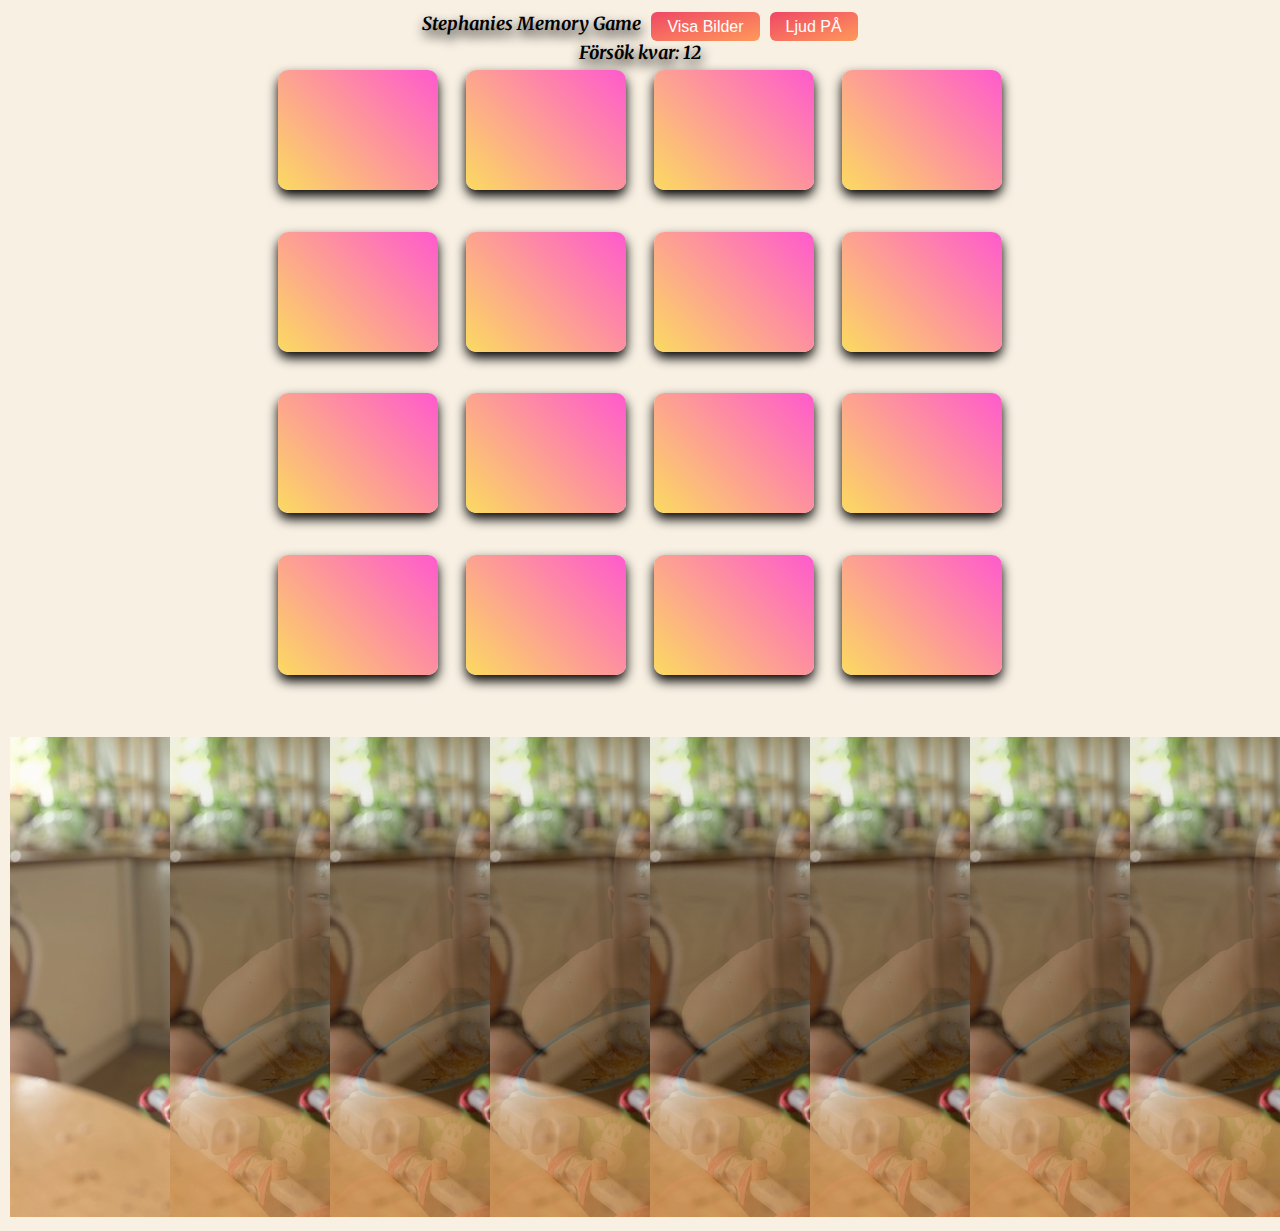
==== index.html @ 98d8b5e9 "created function toggleSound to update inner.text when clicked" ====
<!DOCTYPE html>
<html lang="en">
<head>
    <meta charset="UTF-8">
    <meta http-equiv="X-UA-Compatible" content="IE=edge">
    <meta name="viewport" content="width=device-width, initial-scale=1.0">
    <title>Stephanie memory</title>
    <link rel="stylesheet" href="styles.css">
    <link rel="preconnect" href="https://fonts.googleapis.com"> 
<link rel="preconnect" href="https://fonts.gstatic.com" crossorigin> 
<link href="https://fonts.googleapis.com/css2?family=Merriweather:wght@300&display=swap" rel="stylesheet">

</head>
<body>
    <header>
        <h1>Stephanies Memory Game</h1> 
        <button id="toggleBtn">Visa Bilder</button>
        <button id="toggleSound">Ljud PÅ</button>
    </header>

    <h2>Försök kvar: <span class="playerLivesCount"></span></h2>
    <section class="memory"></section>
    <div class="row">
        <div class="column">
            <img src="images/IMG_8569.jpeg" alt="" onclick="myFunction(this);">
        </div>
        <div class="column">
            <img src="images/IMG_8569.jpeg" alt="" onclick="myFunction(this);">
        </div>
        <div class="column">
            <img src="images/IMG_8569.jpeg" alt="" onclick="myFunction(this);">
        </div>
        <div class="column">
            <img src="images/IMG_8569.jpeg" alt="" onclick="myFunction(this);">
        </div>
        <div class="column">
            <img src="images/IMG_8569.jpeg" alt="" onclick="myFunction(this);">
        </div>
        <div class="column">
            <img src="images/IMG_8569.jpeg" alt="" onclick="myFunction(this);">
        </div>
        <div class="column">
            <img src="images/IMG_8569.jpeg" alt="" onclick="myFunction(this);">
        </div>
        <div class="column">
            <img src="images/IMG_8569.jpeg" alt="" onclick="myFunction(this);">
        </div>
    </div>

    <div class="container">
        <span onclick="this.parentElement.style.display='none'" class="closebtn">&times;</span>
        <img id="expandedImg" style="width: 100%;">

        <div id="imgtext"></div>
    </div>

    <script src="app.js" defer></script>
</body>
</html>
---- styles.css ----
* {
    margin: 0;
    padding: 0;
    box-sizing: border-box;
}
h1, h2 {
    font-style: italic;
    font-family: 'Merriweather', serif;
    padding-bottom: 10px;
    text-shadow: 1px 6px 12px black;
}

body {
    display: flex;
    justify-content: center;
    align-items: center;
    flex-direction: column;
    background-color: #F8F0E3
}
header {
    display: flex;
    flex: 1;
    justify-content: space-between;
    gap: 10px;
    margin-top: 12px;
}

img {
    margin-top: 12px;
}

@media (min-width: 320px) {
    h1, h2 {
        font-size: 18px;
        padding-bottom: 6px;
    }
    section {
        display: grid;
        grid-template-columns: repeat(4, 4rem);
        grid-template-rows: repeat(4, 4rem);
        grid-gap: 0.1rem 1.75rem;
        perspective: 800px;
    }
}
@media (min-width: 600px) {
    h1, h2 {
        font-size: 18px;
        padding-bottom: 6px;
    }
    section {
        display: grid;
        grid-template-columns: repeat(4, 4.7rem);
        grid-template-rows: repeat(4, 4.7rem);
        grid-gap: 0.1rem 1.75rem;
        perspective: 800px;
    }
}
@media (min-width: 700px) {
    h1 {
        font-size: 18px;
        padding-bottom: 6px;
    }
    section {
        display: grid;
        grid-template-columns: repeat(4, 5rem);
        grid-template-rows: repeat(4, 5rem);
        grid-gap: 0.1rem 1.75rem;
        perspective: 800px;
    }
}  
@media (min-width: 924px) {
    h1, h2 {
        font-size: 18px;
        padding-bottom: 6px;
    }
    section {
        display: grid;
        grid-template-columns: repeat(4, 10rem);
        grid-template-rows: repeat(4, 10rem);
        grid-gap: 0.1rem 1.75rem;
        perspective: 800px;
    }
}  



.card {
    position: relative;
    transform-style: preserve-3d;
    transition: all 2s cubic-bezier(0.175, 0.885, 0.32, 1.275);
    
}
.face,
.back {
    width: 100%;
    height: 75%;
    position: absolute;
    border-radius: 10px;
    pointer-events: none;
    box-shadow: rgba(0,0,0,2) 0px 6px 12px;
}

.back
{
    background-color: -webkit-linear-gradient(#FBDA61);
    background-image: linear-gradient(45deg, #FBDA61 0%, #FF5ACD 100%);
}

button {
    padding: 2px 6px;
    border: none;
    border-radius: 6px;
    background: linear-gradient(to bottom right, #EF4765, #FF9A5A);
    font-size: 16px;
    font-weight: 500;
    color: white;
    line-height: 1;
    padding: 0 1rem;
    text-align: center;
    text-decoration: none;
    cursor: pointer;
}

.toggleCard {
    transform: rotateY(180deg);
}
.face {
    transform: rotateY(-180deg);
}

.face, .back {
    /* Hack to stop flickering
    -webkit-perspective: 0; */
    -webkit-backface-visibility: hidden;
    /* -webkit-transform: translate3d(0,0,0); */
    visibility:visible;
    backface-visibility: hidden;
}

/* Style for gallery */
.column {
    float: left;
    width: 12.5%;
    padding: 10px;
}
.column img {
    opacity: 0.8;
    cursor: pointer;
}
.column img:hover {
    opacity: 1;
}
.row::after {
    content: '';
    display: table;
    clear: both;
}

.container {
    position: absolute;
    display: none;
}

#imgtext {
    position: absolute;
    bottom: 15px;
    left: 15px;
    color: white;
    font-size: 20px;
}

.closebtn {
    position: absolute;
    top: 10px;
    right: 15px;
    color: white;
    font-size: 35px;
    cursor: pointer;
}
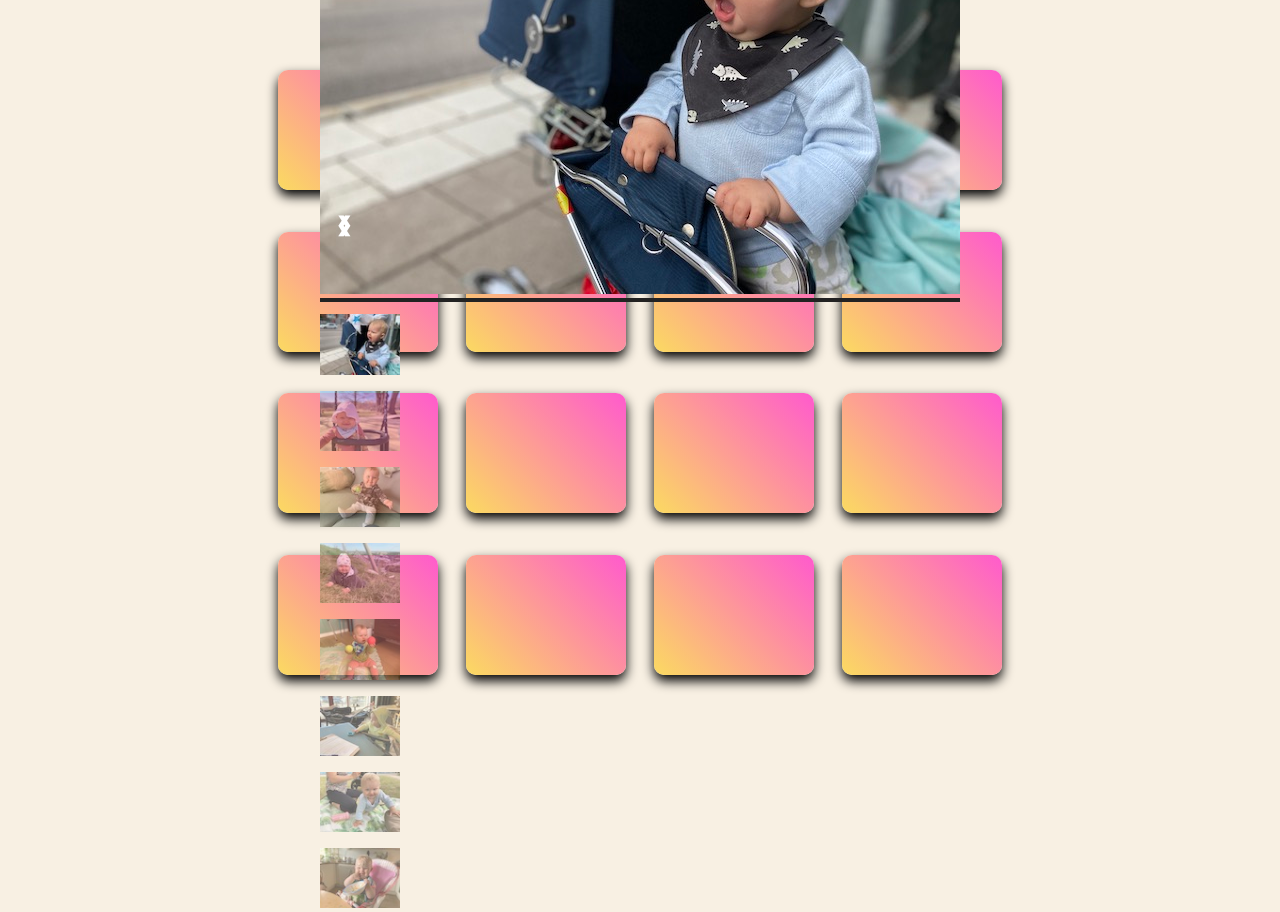
==== commit 4fb4f98f: "gallery slider working, but image is above screen and thumbnails not in row." ====
--- a/index.html
+++ b/index.html
@@ -20,38 +20,102 @@
 
     <h2>Försök kvar: <span class="playerLivesCount"></span></h2>
     <section class="memory"></section>
-    <div class="row">
-        <div class="column">
-            <img src="images/IMG_8569.jpeg" alt="" onclick="myFunction(this);">
+    <div class="container">
+        <div class="mySlides">
+            <div class="numbertext">1 / 8</div>
+            <img src="images/IMG_8070.jpeg" style="width: 100%" alt="">
         </div>
-        <div class="column">
-            <img src="images/IMG_8569.jpeg" alt="" onclick="myFunction(this);">
+
+        <div class="mySlides">
+            <div class="numbertext">2 / 8</div>
+            <img src="images/IMG_4070.jpeg" style="width: 100%" alt="">
         </div>
-        <div class="column">
-            <img src="images/IMG_8569.jpeg" alt="" onclick="myFunction(this);">
+
+        <div class="mySlides">
+            <div class="numbertext">3 / 8</div>
+            <img src="images/IMG_5836.jpeg" style="width: 100%" alt="">
         </div>
-        <div class="column">
-            <img src="images/IMG_8569.jpeg" alt="" onclick="myFunction(this);">
+
+        <div class="mySlides">
+            <div class="numbertext">4 / 8</div>
+            <img src="images/IMG_6141.jpeg" style="width: 100%" alt="">
         </div>
-        <div class="column">
-            <img src="images/IMG_8569.jpeg" alt="" onclick="myFunction(this);">
+
+        <div class="mySlides">
+            <div class="numbertext">5 / 8</div>
+            <img src="images/IMG_2392.jpeg" style="width: 100%" alt="">
         </div>
-        <div class="column">
-            <img src="images/IMG_8569.jpeg" alt="" onclick="myFunction(this);">
+
+        <div class="mySlides">
+            <div class="numbertext">6 / 8</div>
+            <img src="images/IMG_8352.jpeg" style="width: 100%" alt="">
         </div>
-        <div class="column">
-            <img src="images/IMG_8569.jpeg" alt="" onclick="myFunction(this);">
+
+        <div class="mySlides">
+            <div class="numbertext">7 / 8</div>
+            <img src="images/IMG_8569.jpeg" style="width: 100%" alt="">
         </div>
-        <div class="column">
-            <img src="images/IMG_8569.jpeg" alt="" onclick="myFunction(this);">
+
+        <div class="mySlides">
+            <div class="numbertext">8 / 8</div>
+            <img src="images/IMG_2392.jpeg" style="width: 100%" alt="">
         </div>
-    </div>
 
-    <div class="container">
-        <span onclick="this.parentElement.style.display='none'" class="closebtn">&times;</span>
-        <img id="expandedImg" style="width: 100%;">
+        <a class="prev" onclick="plusSlides(-1)">&#10094</a>
+        <a class="prev" onclick="plusSlides(1)">&#10095</a>
 
-        <div id="imgtext"></div>
+        <div class="caption-container">
+            <p id="caption"></p>
+        </div>
+
+        <div class="row">
+            <div class="column">
+                <img class="demo cursor" src="images/IMG_8070_small.jpeg" style="width: 100%" onclick="currentSlide(1)" alt="">
+            </div>
+        </div>
+
+        <div class="row">
+            <div class="column">
+                <img class="demo cursor" src="images/IMG_4070_small.jpeg" style="width: 100%" onclick="currentSlide(2)" alt="">
+            </div>
+        </div>
+
+        <div class="row">
+            <div class="column">
+                <img class="demo cursor" src="images/IMG_5836_small.jpeg" style="width: 100%" onclick="currentSlide(3)" alt="">
+            </div>
+        </div>
+
+        <div class="row">
+            <div class="column">
+                <img class="demo cursor" src="images/IMG_5855_small.jpeg" style="width: 100%" onclick="currentSlide(4)" alt="">
+            </div>
+        </div>
+
+        <div class="row">
+            <div class="column">
+                <img class="demo cursor" src="images/IMG_6141_small.jpeg" style="width: 100%" onclick="currentSlide(5)" alt="">
+            </div>
+        </div>
+
+        <div class="row">
+            <div class="column">
+                <img class="demo cursor" src="images/IMG_2392_small.jpeg" style="width: 100%" onclick="currentSlide(6)" alt="">
+            </div>
+        </div>
+
+        <div class="row">
+            <div class="column">
+                <img class="demo cursor" src="images/IMG_8352_small.jpeg" style="width: 100%" onclick="currentSlide(7)" alt="">
+            </div>
+        </div>
+
+        <div class="row">
+            <div class="column">
+                <img class="demo cursor" src="images/IMG_8569_small.jpeg" style="width: 100%" onclick="currentSlide(8)" alt="">
+            </div>
+        </div>
+
     </div>
 
     <script src="app.js" defer></script>
--- a/styles.css
+++ b/styles.css
@@ -138,42 +138,73 @@
 }
 
 /* Style for gallery */
+.container {
+    position: absolute;
+}
+
+.mySlides {
+    display: none;
+}
+.cursor {
+    cursor: pointer;
+}
+
+.prev, 
+.next {
+    cursor: pointer;
+    position: absolute;
+    top: 40%;
+    width: auto;
+    padding: 16px;
+    margin-top: -50px;
+    color: white;
+    font-weight: bold;
+    font-size: 20px;
+    border-radius: 0 3px 3px 0;
+    user-select: none;
+    -webkit-user-select: none;
+}
+
+.next {
+    right: 0;
+    border-radius: 3px 0 0 3px;
+}
+.prev:hover,
+.next:hover {
+    background-color: rgba(0, 0, 0, 0.8);
+}
+
+.numbertext {
+    color: #f2f2f2;
+    font-size: 12px;
+    padding: 8px 12px;
+    position: absolute;
+    top: 0;
+}
+
+.caption-container {
+    text-align: center;
+    background-color: #222;
+    padding: 2px 16px;
+    color: white;
+}
+
+.row:after {
+    content: '';
+    display: table;
+    clear: both;
+}
+
 .column {
     float: left;
     width: 12.5%;
-    padding: 10px;
-}
-.column img {
-    opacity: 0.8;
-    cursor: pointer;
-}
-.column img:hover {
+}
+
+.demo {
+    opacity: 0.6;
+}
+
+.active,
+.demo:hover {
     opacity: 1;
-}
-.row::after {
-    content: '';
-    display: table;
-    clear: both;
-}
-
-.container {
-    position: absolute;
-    display: none;
-}
-
-#imgtext {
-    position: absolute;
-    bottom: 15px;
-    left: 15px;
-    color: white;
-    font-size: 20px;
-}
-
-.closebtn {
-    position: absolute;
-    top: 10px;
-    right: 15px;
-    color: white;
-    font-size: 35px;
-    cursor: pointer;
 }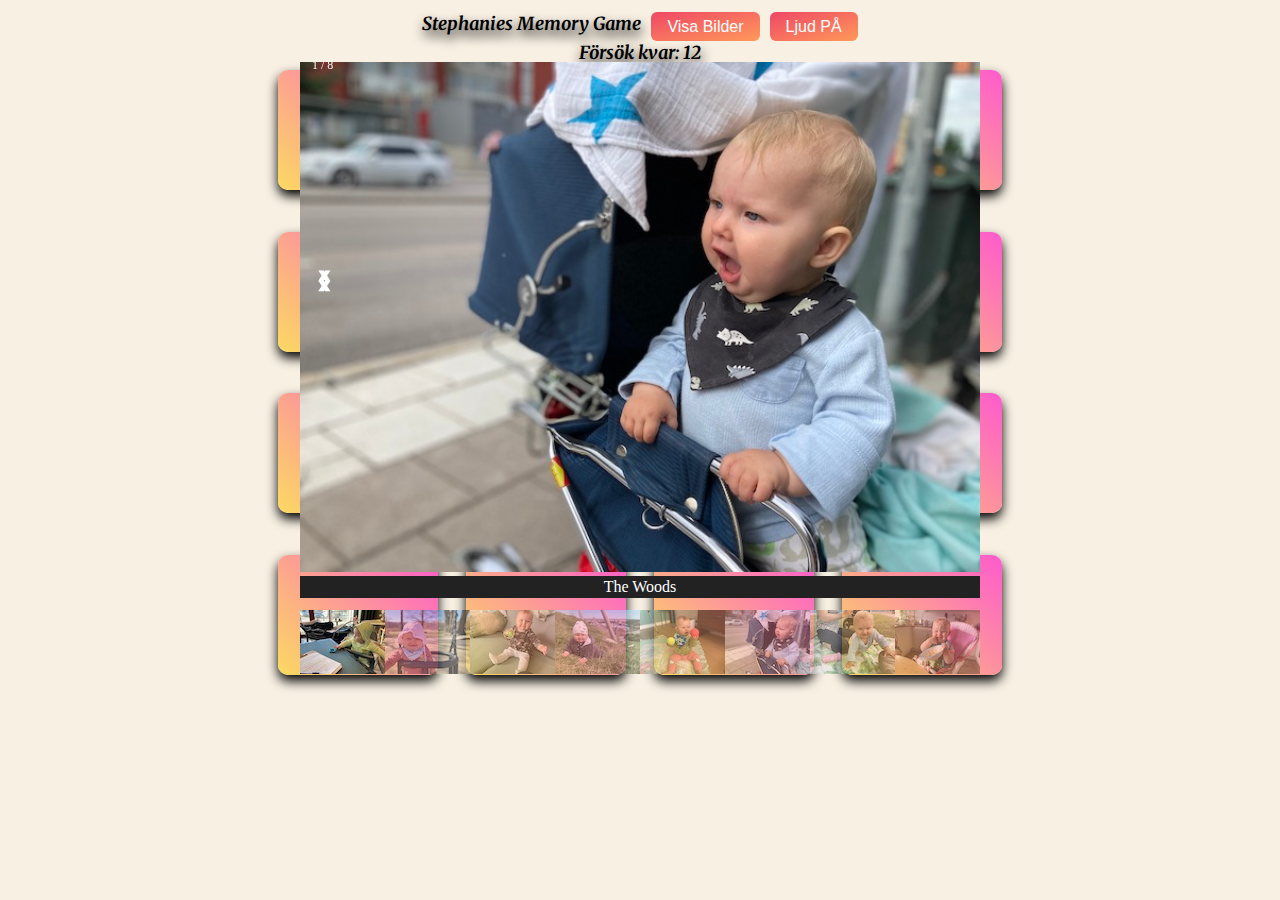
==== commit a19ff0e4: "the gallery is working! Now fix the arrows to left and right side, and change the styling to match t" ====
--- a/index.html
+++ b/index.html
@@ -20,6 +20,7 @@
 
     <h2>Försök kvar: <span class="playerLivesCount"></span></h2>
     <section class="memory"></section>
+
     <div class="container">
         <div class="mySlides">
             <div class="numbertext">1 / 8</div>
@@ -70,51 +71,30 @@
 
         <div class="row">
             <div class="column">
-                <img class="demo cursor" src="images/IMG_8070_small.jpeg" style="width: 100%" onclick="currentSlide(1)" alt="">
+              <img class="demo cursor" src="images/IMG_2392_small.jpeg" style="width:100%" onclick="currentSlide(1)" alt="The Woods">
             </div>
-        </div>
-
-        <div class="row">
+            <div class="column"> 
+              <img class="demo cursor" src="images/IMG_4070_small.jpeg" style="width:100%" onclick="currentSlide(2)" alt="Cinque Terre">
+            </div>
             <div class="column">
-                <img class="demo cursor" src="images/IMG_4070_small.jpeg" style="width: 100%" onclick="currentSlide(2)" alt="">
+              <img class="demo cursor" src="images/IMG_5836_small.jpeg" style="width:100%" onclick="currentSlide(3)" alt="Mountains and fjords">
             </div>
-        </div>
-
-        <div class="row">
             <div class="column">
-                <img class="demo cursor" src="images/IMG_5836_small.jpeg" style="width: 100%" onclick="currentSlide(3)" alt="">
+              <img class="demo cursor" src="images/IMG_5855_small.jpeg" style="width:100%" onclick="currentSlide(4)" alt="Northern Lights">
             </div>
-        </div>
-
-        <div class="row">
             <div class="column">
-                <img class="demo cursor" src="images/IMG_5855_small.jpeg" style="width: 100%" onclick="currentSlide(4)" alt="">
+              <img class="demo cursor" src="images/IMG_6141_small.jpeg" style="width:100%" onclick="currentSlide(5)" alt="Nature and sunrise">
+            </div> 
+            <div class="column">
+              <img class="demo cursor" src="images/IMG_8070_small.jpeg" style="width:100%" onclick="currentSlide(6)" alt="Snowy Mountains">
             </div>
-        </div>
-
-        <div class="row">
             <div class="column">
-                <img class="demo cursor" src="images/IMG_6141_small.jpeg" style="width: 100%" onclick="currentSlide(5)" alt="">
-            </div>
-        </div>
-
-        <div class="row">
-            <div class="column">
-                <img class="demo cursor" src="images/IMG_2392_small.jpeg" style="width: 100%" onclick="currentSlide(6)" alt="">
-            </div>
-        </div>
-
-        <div class="row">
-            <div class="column">
-                <img class="demo cursor" src="images/IMG_8352_small.jpeg" style="width: 100%" onclick="currentSlide(7)" alt="">
-            </div>
-        </div>
-
-        <div class="row">
-            <div class="column">
-                <img class="demo cursor" src="images/IMG_8569_small.jpeg" style="width: 100%" onclick="currentSlide(8)" alt="">
-            </div>
-        </div>
+                <img class="demo cursor" src="images/IMG_8352_small.jpeg" style="width:100%" onclick="currentSlide(5)" alt="Nature and sunrise">
+              </div> 
+              <div class="column">
+                <img class="demo cursor" src="images/IMG_8569_small.jpeg" style="width:100%" onclick="currentSlide(6)" alt="Snowy Mountains">
+              </div>
+          </div>
 
     </div>
 
--- a/styles.css
+++ b/styles.css
@@ -140,6 +140,7 @@
 /* Style for gallery */
 .container {
     position: absolute;
+    top: 50px;
 }
 
 .mySlides {
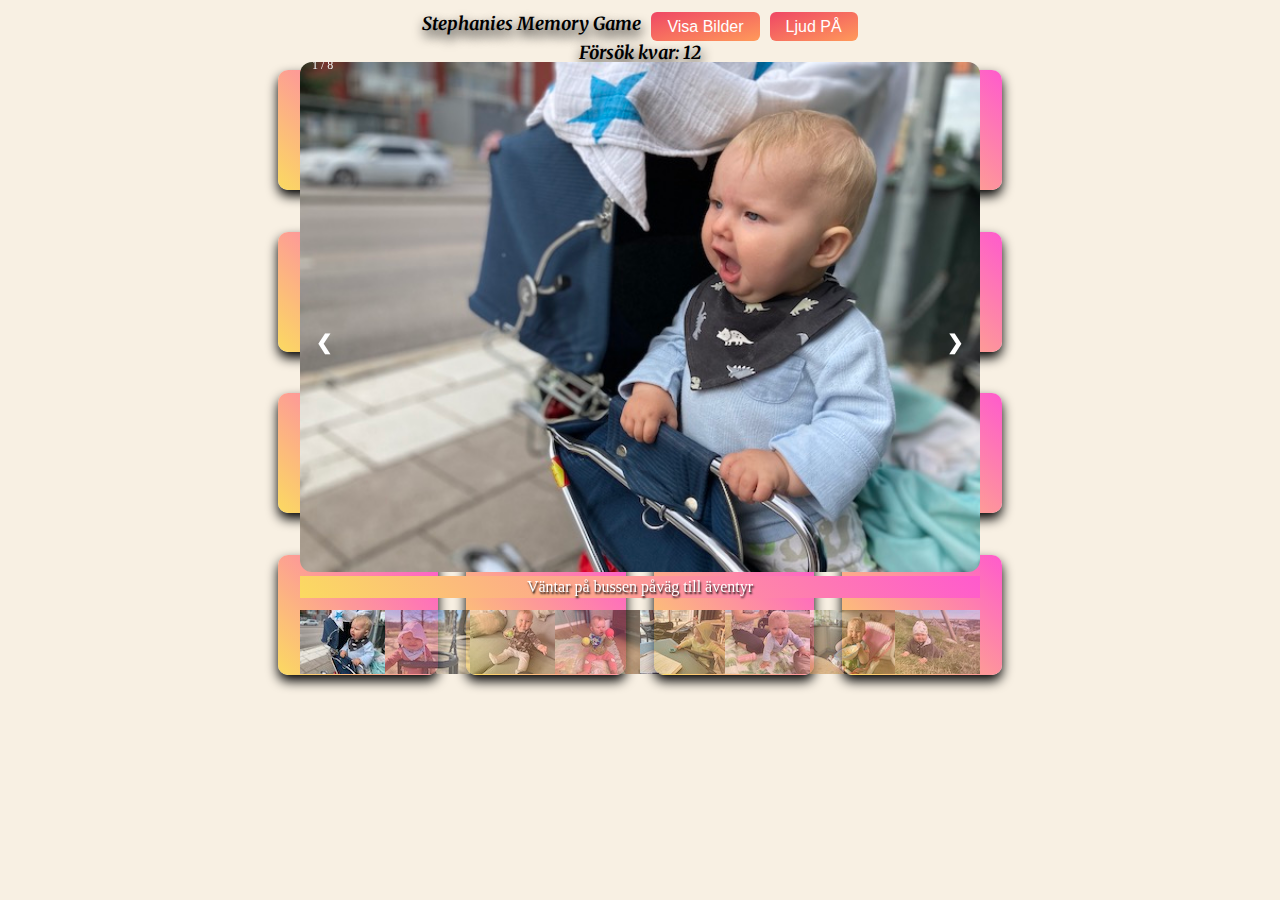
==== commit c248d78e: "fixed slide bugs and updated the image links to display correctly. Added css textshadow and rounded " ====
--- a/index.html
+++ b/index.html
@@ -59,11 +59,11 @@
 
         <div class="mySlides">
             <div class="numbertext">8 / 8</div>
-            <img src="images/IMG_2392.jpeg" style="width: 100%" alt="">
+            <img src="images/IMG_5855.jpeg" style="width: 100%" alt="">
         </div>
 
         <a class="prev" onclick="plusSlides(-1)">&#10094</a>
-        <a class="prev" onclick="plusSlides(1)">&#10095</a>
+        <a class="next" onclick="plusSlides(1)">&#10095</a>
 
         <div class="caption-container">
             <p id="caption"></p>
@@ -71,28 +71,28 @@
 
         <div class="row">
             <div class="column">
-              <img class="demo cursor" src="images/IMG_2392_small.jpeg" style="width:100%" onclick="currentSlide(1)" alt="The Woods">
+              <img class="demo cursor" src="images/IMG_8070_small.jpeg" style="width:100%" onclick="currentSlide(1)" alt="Väntar på bussen påväg till äventyr">
             </div>
             <div class="column"> 
-              <img class="demo cursor" src="images/IMG_4070_small.jpeg" style="width:100%" onclick="currentSlide(2)" alt="Cinque Terre">
+              <img class="demo cursor" src="images/IMG_4070_small.jpeg" style="width:100%" onclick="currentSlide(2)" alt="Kul att gunga">
             </div>
             <div class="column">
-              <img class="demo cursor" src="images/IMG_5836_small.jpeg" style="width:100%" onclick="currentSlide(3)" alt="Mountains and fjords">
+              <img class="demo cursor" src="images/IMG_5836_small.jpeg" style="width:100%" onclick="currentSlide(3)" alt="Chill i soffan">
             </div>
             <div class="column">
-              <img class="demo cursor" src="images/IMG_5855_small.jpeg" style="width:100%" onclick="currentSlide(4)" alt="Northern Lights">
+              <img class="demo cursor" src="images/IMG_6141_small.jpeg" style="width:100%" onclick="currentSlide(4)" alt="Många bollar i luften">
             </div>
             <div class="column">
-              <img class="demo cursor" src="images/IMG_6141_small.jpeg" style="width:100%" onclick="currentSlide(5)" alt="Nature and sunrise">
+              <img class="demo cursor" src="images/IMG_2392_small.jpeg" style="width:100%" onclick="currentSlide(5)" alt="Bebis på morgon fika med pappa">
             </div> 
             <div class="column">
-              <img class="demo cursor" src="images/IMG_8070_small.jpeg" style="width:100%" onclick="currentSlide(6)" alt="Snowy Mountains">
+              <img class="demo cursor" src="images/IMG_8352_small.jpeg" style="width:100%" onclick="currentSlide(6)" alt="Upptäcksfärd utanför Åsö Campus i stan">
             </div>
             <div class="column">
-                <img class="demo cursor" src="images/IMG_8352_small.jpeg" style="width:100%" onclick="currentSlide(5)" alt="Nature and sunrise">
+                <img class="demo cursor" src="images/IMG_8569_small.jpeg" style="width:100%" onclick="currentSlide(7)" alt="Nöjd bebis visar hur man äter fint">
               </div> 
               <div class="column">
-                <img class="demo cursor" src="images/IMG_8569_small.jpeg" style="width:100%" onclick="currentSlide(6)" alt="Snowy Mountains">
+                <img class="demo cursor" src="images/IMG_5855_small.jpeg" style="width:100%" onclick="currentSlide(8)" alt="Familje utflykt till toppen av Hammarbybacken">
               </div>
           </div>
 
--- a/styles.css
+++ b/styles.css
@@ -27,6 +27,7 @@
 
 img {
     margin-top: 12px;
+    border-radius: 12px;
 }
 
 @media (min-width: 320px) {
@@ -100,7 +101,8 @@
     box-shadow: rgba(0,0,0,2) 0px 6px 12px;
 }
 
-.back
+.back,
+.caption-container
 {
     background-color: -webkit-linear-gradient(#FBDA61);
     background-image: linear-gradient(45deg, #FBDA61 0%, #FF5ACD 100%);
@@ -148,13 +150,14 @@
 }
 .cursor {
     cursor: pointer;
+    border-radius: 0;
 }
 
 .prev, 
 .next {
     cursor: pointer;
     position: absolute;
-    top: 40%;
+    top: 50%;
     width: auto;
     padding: 16px;
     margin-top: -50px;
@@ -185,9 +188,9 @@
 
 .caption-container {
     text-align: center;
-    background-color: #222;
     padding: 2px 16px;
     color: white;
+    text-shadow: 1px 2px 2px black;
 }
 
 .row:after {
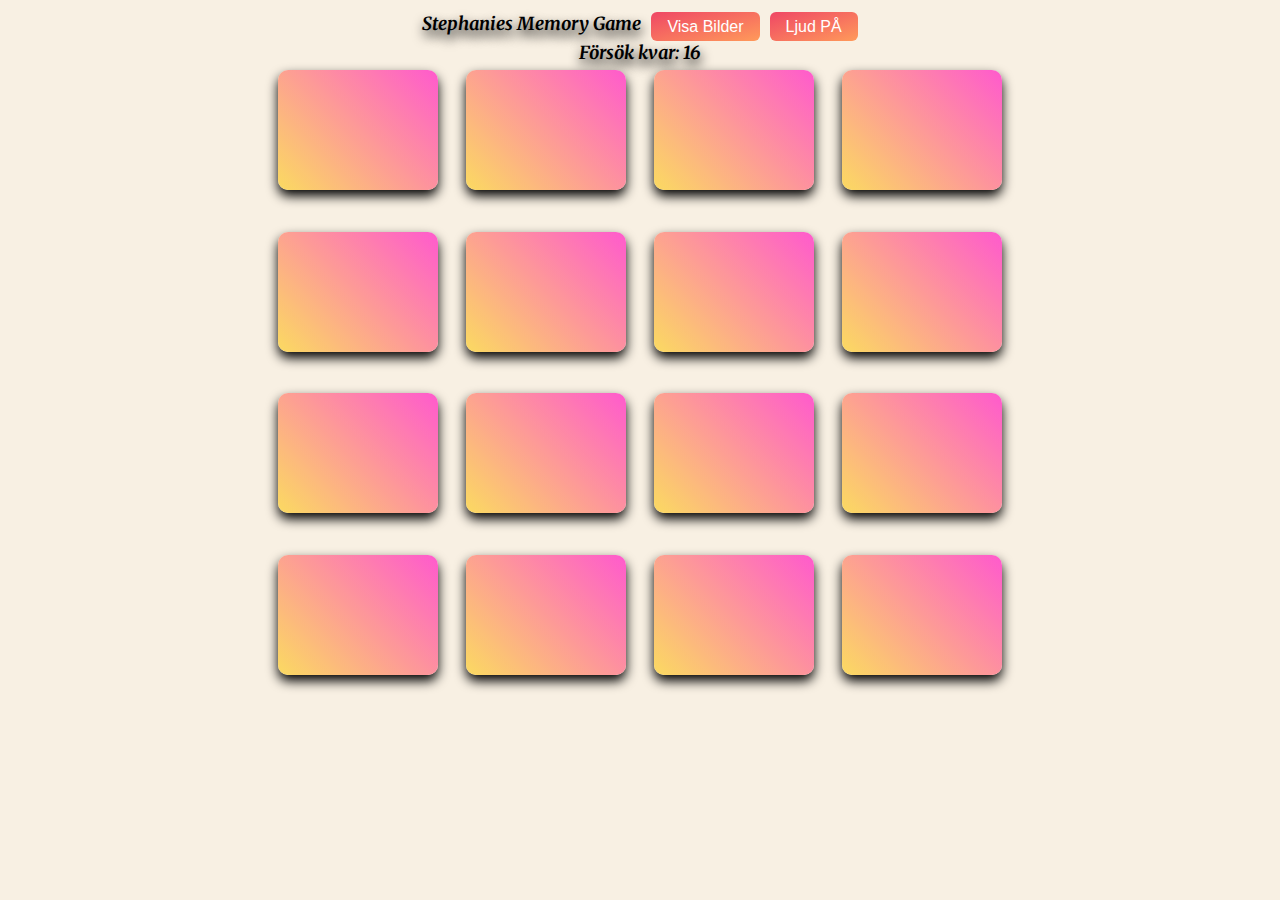
==== commit ab2228db: "Fixed onload bug displaying both gameboard and picture gallery!" ====
--- a/index.html
+++ b/index.html
@@ -98,6 +98,8 @@
 
     </div>
 
+   
     <script src="app.js" defer></script>
+    <body onload="onLoadStyle()"></body>
 </body>
 </html>--- a/styles.css
+++ b/styles.css
@@ -29,6 +29,14 @@
     margin-top: 12px;
     border-radius: 12px;
 }
+
+
+/* On first-load */
+section { display: ''; }
+div { display: 'none'; }
+h2 { display: ''; }
+
+
 
 @media (min-width: 320px) {
     h1, h2 {
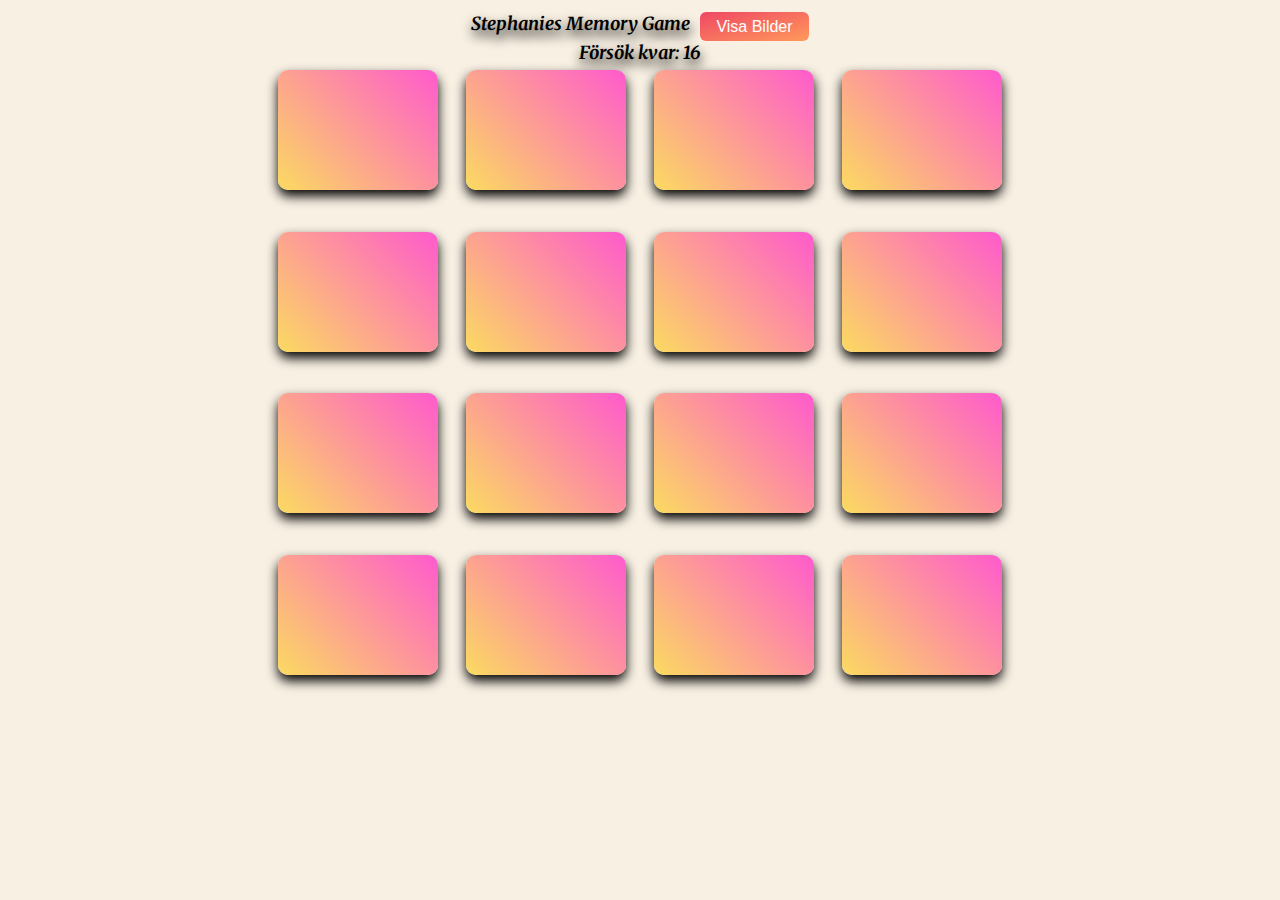
==== commit fcecae04: "memory game done!" ====
--- a/index.html
+++ b/index.html
@@ -15,7 +15,7 @@
     <header>
         <h1>Stephanies Memory Game</h1> 
         <button id="toggleBtn">Visa Bilder</button>
-        <button id="toggleSound">Ljud PÅ</button>
+        <!-- <button id="toggleSound">Ljud PÅ</button> -->
     </header>
 
     <h2>Försök kvar: <span class="playerLivesCount"></span></h2>
--- a/styles.css
+++ b/styles.css
@@ -15,7 +15,7 @@
     justify-content: center;
     align-items: center;
     flex-direction: column;
-    background-color: #F8F0E3
+    background-color: #F8F0E3;
 }
 header {
     display: flex;
@@ -29,14 +29,6 @@
     margin-top: 12px;
     border-radius: 12px;
 }
-
-
-/* On first-load */
-section { display: ''; }
-div { display: 'none'; }
-h2 { display: ''; }
-
-
 
 @media (min-width: 320px) {
     h1, h2 {
@@ -188,10 +180,11 @@
 
 .numbertext {
     color: #f2f2f2;
-    font-size: 12px;
-    padding: 8px 12px;
+    font-size: 16px;
+    padding: 16px 12px;
     position: absolute;
     top: 0;
+    text-shadow: 1px 2px 3px black;
 }
 
 .caption-container {
